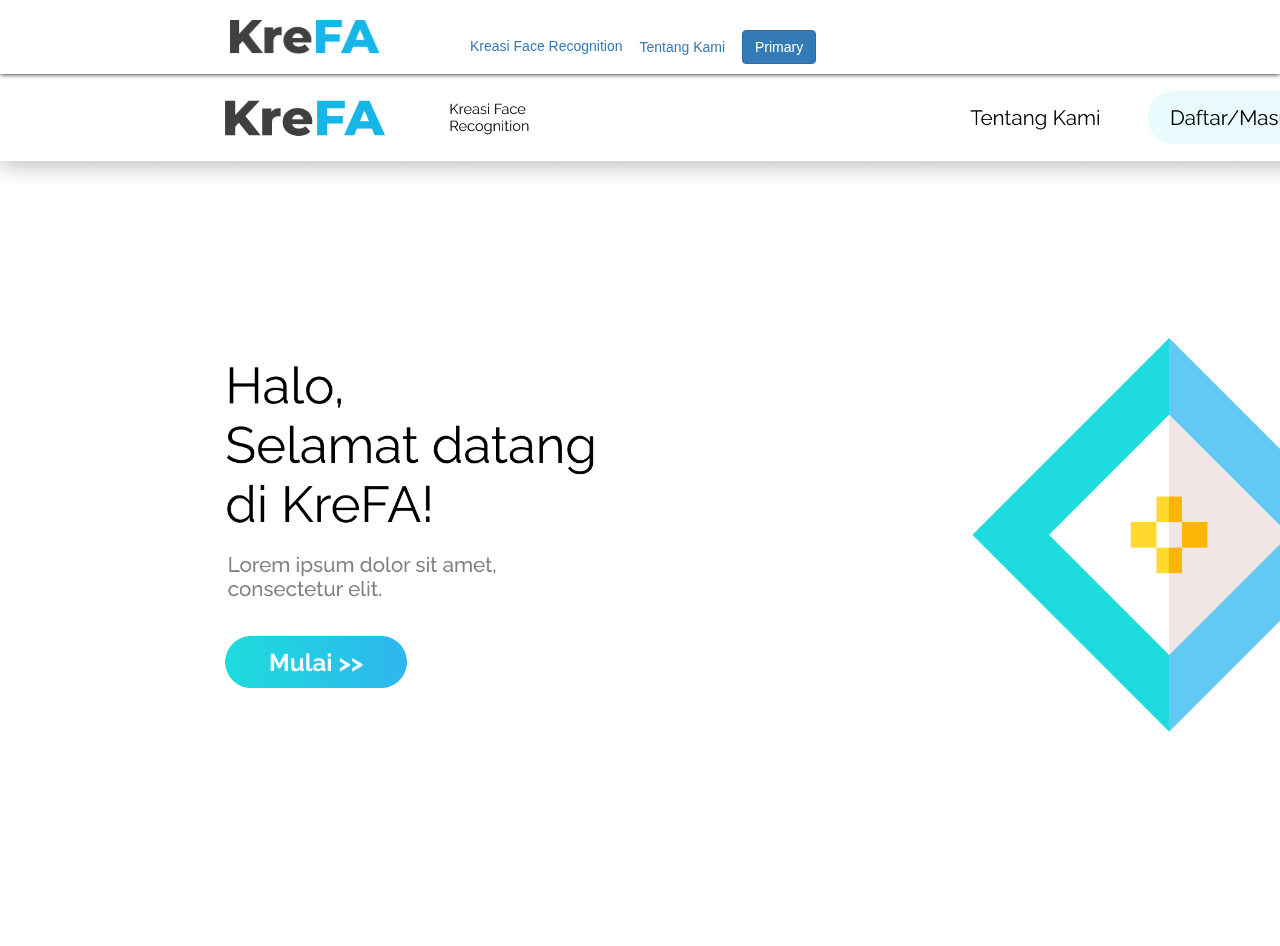
==== LandingPage.html @ 059ed757 "." ====
<!DOCTYPE html>
<html lang="en">
<head>
  <title>Bootstrap Example</title>
  <meta charset="utf-8">
  <meta name="viewport" content="width=device-width, initial-scale=1">
  <link rel="stylesheet" href="https://maxcdn.bootstrapcdn.com/bootstrap/3.4.1/css/bootstrap.min.css">
  <script src="https://ajax.googleapis.com/ajax/libs/jquery/3.5.1/jquery.min.js"></script>
  <script src="https://maxcdn.bootstrapcdn.com/bootstrap/3.4.1/js/bootstrap.min.js"></script>

  <!-- Custom Stylesheet -->
  <link rel="stylesheet" href="./Style.css">

<style>
  
</style>

  
</head>

<body>

  <nav>
    <ul>
      <h6><a href="#"><img src="./KreFa/KreFa image/logo_krefa/normal.png" width="150px" alt=""></a></h6>
      
      <div class="Link">
      <a>Kreasi Face Recognition</a>
      <button type="button" class="btn btn-link">Tentang Kami</button>
      <button type="button" class="btn btn-primary">Primary</button>
      </div>
   
  
  </ul>
  
  </nav>
  

<img src="./KreFa/KreFa image/landing page.png" width="1550px">


</body>
</html>
---- Style.css ----
nav{
    box-shadow: 0 0 5px 0 black;
    list-style-type: none;
    margin: 0;
    padding: 0;
    overflow: hidden;
    background-color: white;
    top: 0;
    z-index: 1;
    padding-left: 90px;
    position: sticky;
}



h6{
  padding-left: 100px;
  padding-top: 10px;
  padding-bottom: 10px;
  float: left;
  padding-right: 90px;
}
h5{

}

li{
  padding-top: 30px;
  padding-left: 0px;
  
  position: relative;
}

.Link{
    padding-top: 30px;
}
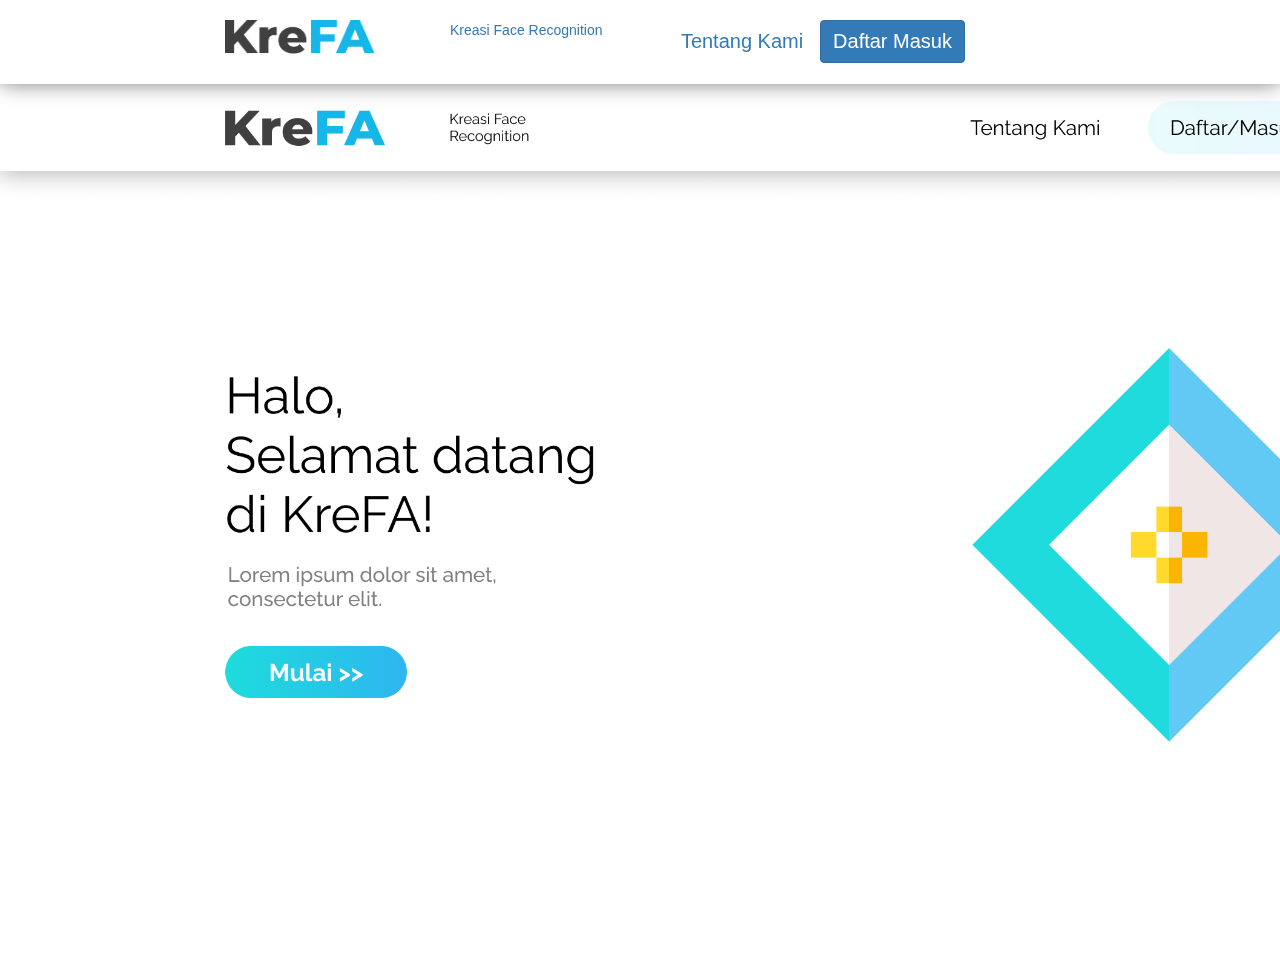
==== commit b059fffc: "." ====
--- a/LandingPage.html
+++ b/LandingPage.html
@@ -22,17 +22,17 @@
 
   <nav>
     <ul>
-      <h6><a href="#"><img src="./KreFa/KreFa image/logo_krefa/normal.png" width="150px" alt=""></a></h6>
-      
+      <h6><a href="#"></a><img src="./KreFa/KreFa image/logo_krefa/normal.png" width="150px" alt=""></a></h6>     
       <div class="Link">
       <a>Kreasi Face Recognition</a>
-      <button type="button" class="btn btn-link">Tentang Kami</button>
-      <button type="button" class="btn btn-primary">Primary</button>
+      <ul class="nav navbar-nav navbar-right">
+      <button type="button1" class="btn btn-link">Tentang Kami</button>
+      <button type="button2" class="btn btn-primary">Daftar Masuk</button>
+      </ul>
+      <!-- <button1 type="button1" class="btn btn-link">Tentang Kami</button1>
+      <button2 type="button2" class="btn btn-primary">Daftar Masuk</button2> -->
       </div>
-   
-  
   </ul>
-  
   </nav>
   
 
--- a/Style.css
+++ b/Style.css
@@ -1,5 +1,5 @@
 nav{
-    box-shadow: 0 0 5px 0 black;
+    box-shadow: 0 0 20px 0 grey;
     list-style-type: none;
     margin: 0;
     padding: 0;
@@ -14,11 +14,11 @@
 
 
 h6{
-  padding-left: 100px;
+  padding-left: 95px;
   padding-top: 10px;
-  padding-bottom: 10px;
+  padding-bottom: 20px;
   float: left;
-  padding-right: 90px;
+  padding-right: 75px;
 }
 h5{
 
@@ -32,6 +32,22 @@
 }
 
 .Link{
-    padding-top: 30px;
+    padding-top: 20px;
 }
 
+div a{
+  padding-top: 10px;
+}
+
+
+ul{
+  padding-right: 165px;
+}
+
+button{
+  font-size: 32px;
+}
+
+.btn{
+  font-size: 20px;
+}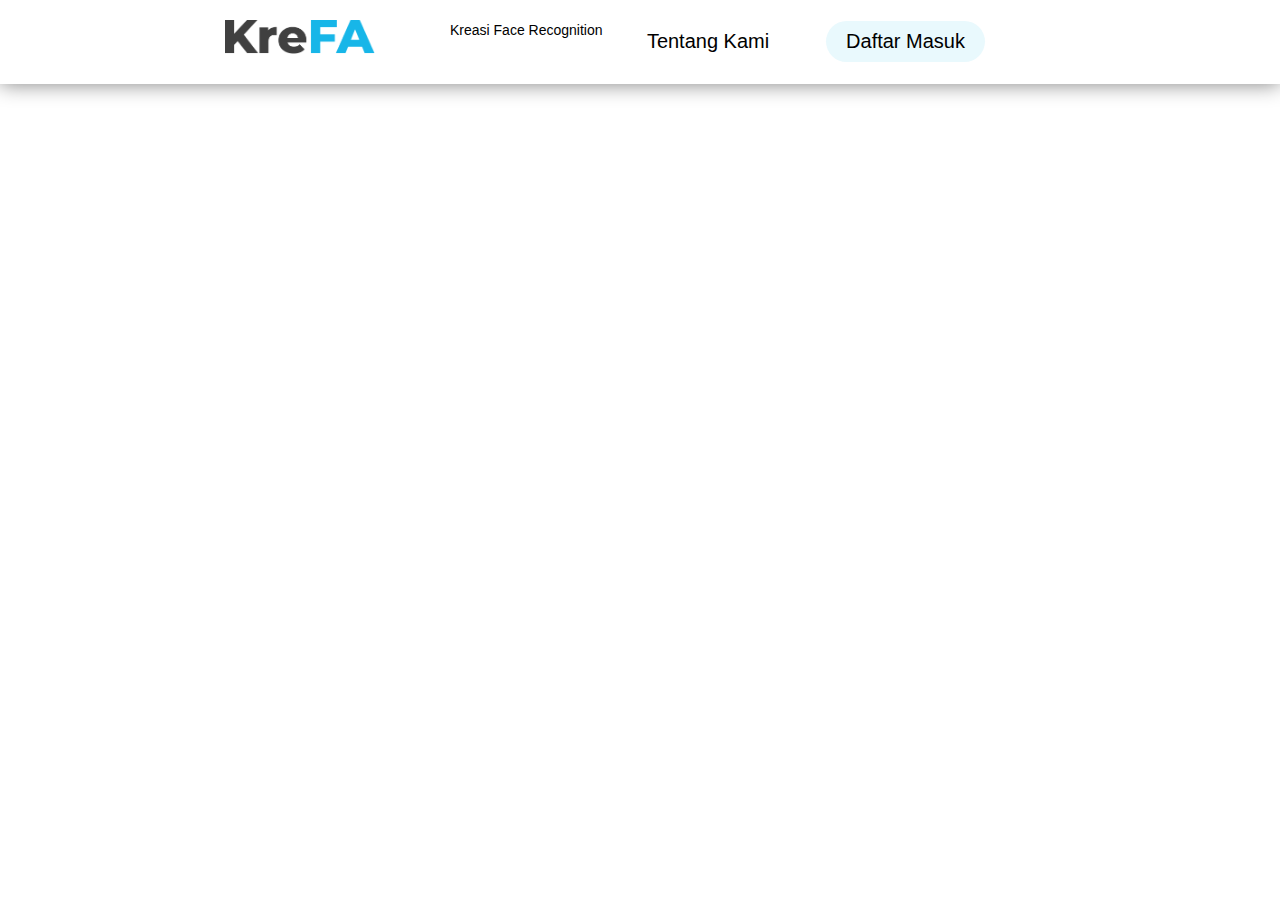
==== commit f271d053: "." ====
--- a/LandingPage.html
+++ b/LandingPage.html
@@ -22,7 +22,7 @@
 
   <nav>
     <ul>
-      <h6><a href="#"></a><img src="./KreFa/KreFa image/logo_krefa/normal.png" width="150px" alt=""></a></h6>     
+      <h6><a href="#"><img src="./KreFa/KreFa image/logo_krefa/normal.png" width="150px" alt=""></a></h6>     
       <div class="Link">
       <a>Kreasi Face Recognition</a>
       <ul class="nav navbar-nav navbar-right">
@@ -34,10 +34,6 @@
       </div>
   </ul>
   </nav>
-  
-
-<img src="./KreFa/KreFa image/landing page.png" width="1550px">
-
 
 </body>
 </html>
--- a/Style.css
+++ b/Style.css
@@ -20,16 +20,7 @@
   float: left;
   padding-right: 75px;
 }
-h5{
 
-}
-
-li{
-  padding-top: 30px;
-  padding-left: 0px;
-  
-  position: relative;
-}
 
 .Link{
     padding-top: 20px;
@@ -37,17 +28,31 @@
 
 div a{
   padding-top: 10px;
+  color: black;
 }
 
 
 ul{
-  padding-right: 165px;
+  padding-right: 145px;
 }
 
 button{
-  font-size: 32px;
+  
 }
 
 .btn{
   font-size: 20px;
+  margin-left: 20px;
+  margin-right: 20px;
+  color: black;
+}
+
+.btn-primary{
+  background-color: #e9f9fd;
+  border-radius: 40px;
+  border: none;
+  padding-left: 20px;
+  padding-right: 20px;
+  
+  
 }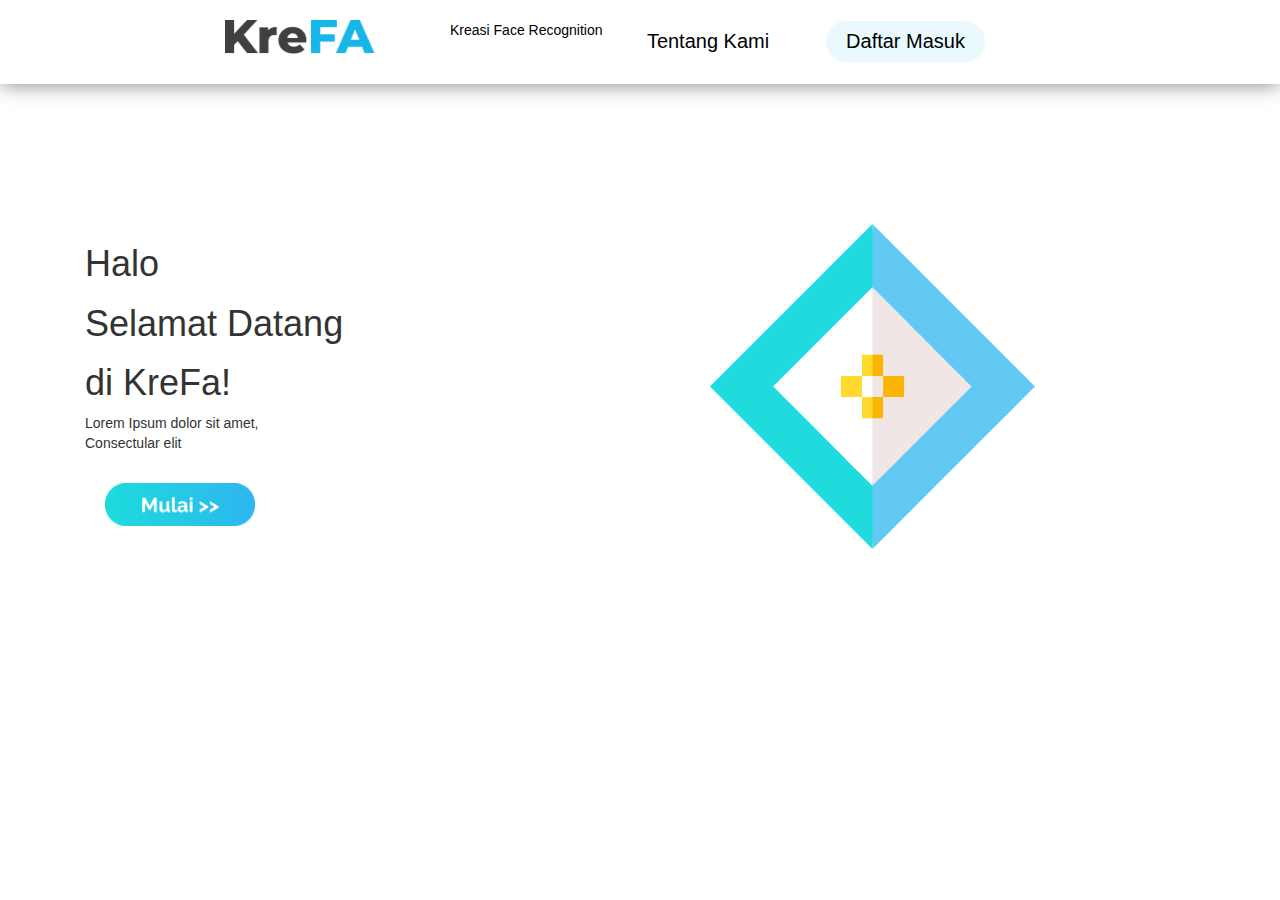
==== commit 0ac55980: "." ====
--- a/LandingPage.html
+++ b/LandingPage.html
@@ -12,7 +12,12 @@
   <link rel="stylesheet" href="./Style.css">
 
 <style>
-  
+  .col-sm-6 img{
+    padding-left: 150px;
+  }
+  .col-sm-5 img{
+    margin: 20px;
+  }
 </style>
 
   
@@ -35,5 +40,20 @@
   </ul>
   </nav>
 
+
+  <div class="container">
+    <div class="col-sm-5">
+      <h1>Halo</h1>
+      <h1>Selamat Datang</h1>
+      <h1>di KreFa!</h1>
+      <p>Lorem Ipsum dolor sit amet,<br>Consectular elit</p>
+      <a href="#"><img src="./KreFa/KreFa image/elements/button.png" width="150px" alt=""></a>
+    </div>
+    <div class="col-sm-6">
+      <img src="./KreFa/KreFa image/elements/landing_page_illustration.svg">
+    </div>
+ 
+  </div>
+
 </body>
 </html>
--- a/Style.css
+++ b/Style.css
@@ -36,9 +36,7 @@
   padding-right: 145px;
 }
 
-button{
-  
-}
+
 
 .btn{
   font-size: 20px;
@@ -55,4 +53,9 @@
   padding-right: 20px;
   
   
-}+}
+
+.container{
+  padding-top: 140px;
+}
+
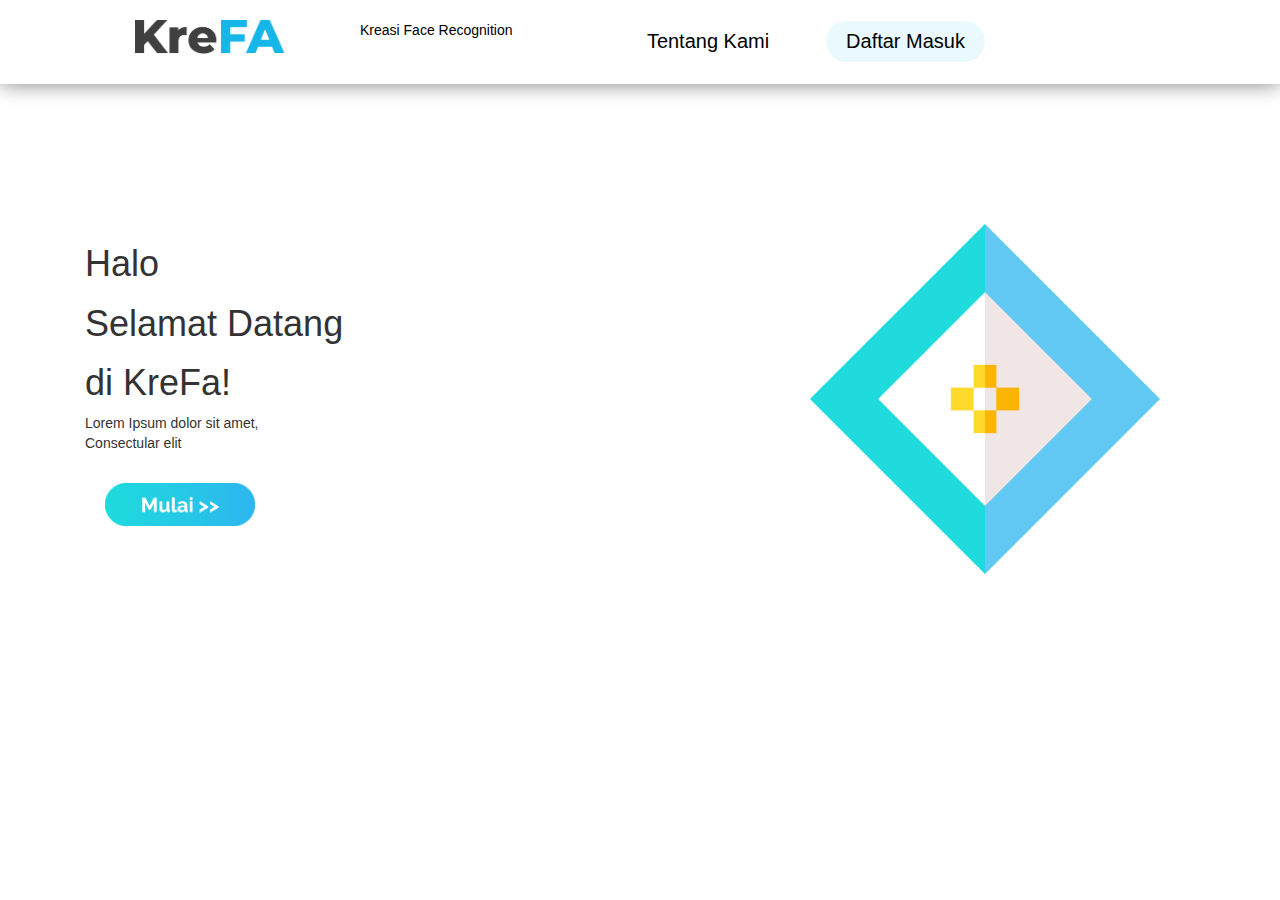
==== commit 5aefe1f9: "." ====
--- a/LandingPage.html
+++ b/LandingPage.html
@@ -12,8 +12,11 @@
   <link rel="stylesheet" href="./Style.css">
 
 <style>
+  .container{
+  padding-top: 140px;
+}
   .col-sm-6 img{
-    padding-left: 150px;
+    padding-left: 250px;
   }
   .col-sm-5 img{
     margin: 20px;
@@ -27,15 +30,15 @@
 
   <nav>
     <ul>
-      <h6><a href="#"><img src="./KreFa/KreFa image/logo_krefa/normal.png" width="150px" alt=""></a></h6>     
-      <div class="Link">
-      <a>Kreasi Face Recognition</a>
-      <ul class="nav navbar-nav navbar-right">
-      <button type="button1" class="btn btn-link">Tentang Kami</button>
-      <button type="button2" class="btn btn-primary">Daftar Masuk</button>
+      <div class="image">
+        <h6><a href="#"><img src="./KreFa/KreFa_image/logo_krefa/normal.png" width="150px" alt=""></a></h6>
+      </div>
+      <div class="Text">
+        <a href="#">Kreasi Face Recognition</a>
+        <ul class="nav navbar-nav navbar-right">
+        <button type="button1" class="btn btn-link">Tentang Kami</button>
+        <button type="button2" class="btn btn-primary">Daftar Masuk</button>
       </ul>
-      <!-- <button1 type="button1" class="btn btn-link">Tentang Kami</button1>
-      <button2 type="button2" class="btn btn-primary">Daftar Masuk</button2> -->
       </div>
   </ul>
   </nav>
@@ -47,10 +50,10 @@
       <h1>Selamat Datang</h1>
       <h1>di KreFa!</h1>
       <p>Lorem Ipsum dolor sit amet,<br>Consectular elit</p>
-      <a href="#"><img src="./KreFa/KreFa image/elements/button.png" width="150px" alt=""></a>
+      <a href="#"><img src="./KreFa/KreFa_image/elements/button.png" width="150px" alt=""></a>
     </div>
     <div class="col-sm-6">
-      <img src="./KreFa/KreFa image/elements/landing_page_illustration.svg">
+      <img src="./KreFa/KreFa_image/elements/landing_page_illustration.png" width="600px">
     </div>
  
   </div>
--- a/Style.css
+++ b/Style.css
@@ -7,9 +7,10 @@
     background-color: white;
     top: 0;
     z-index: 1;
-    padding-left: 90px;
+    /* padding-left: 90px; */
     position: sticky;
 }
+
 
 
 
@@ -24,17 +25,23 @@
 
 .Link{
     padding-top: 20px;
+    
+    
+    
 }
+
 
 div a{
   padding-top: 10px;
   color: black;
+  
 }
 
 
 ul{
   padding-right: 145px;
 }
+
 
 
 
@@ -52,10 +59,12 @@
   padding-left: 20px;
   padding-right: 20px;
   
-  
 }
 
-.container{
-  padding-top: 140px;
-}
 
+
+.Text, a{
+  padding-top: 20px;
+
+
+}